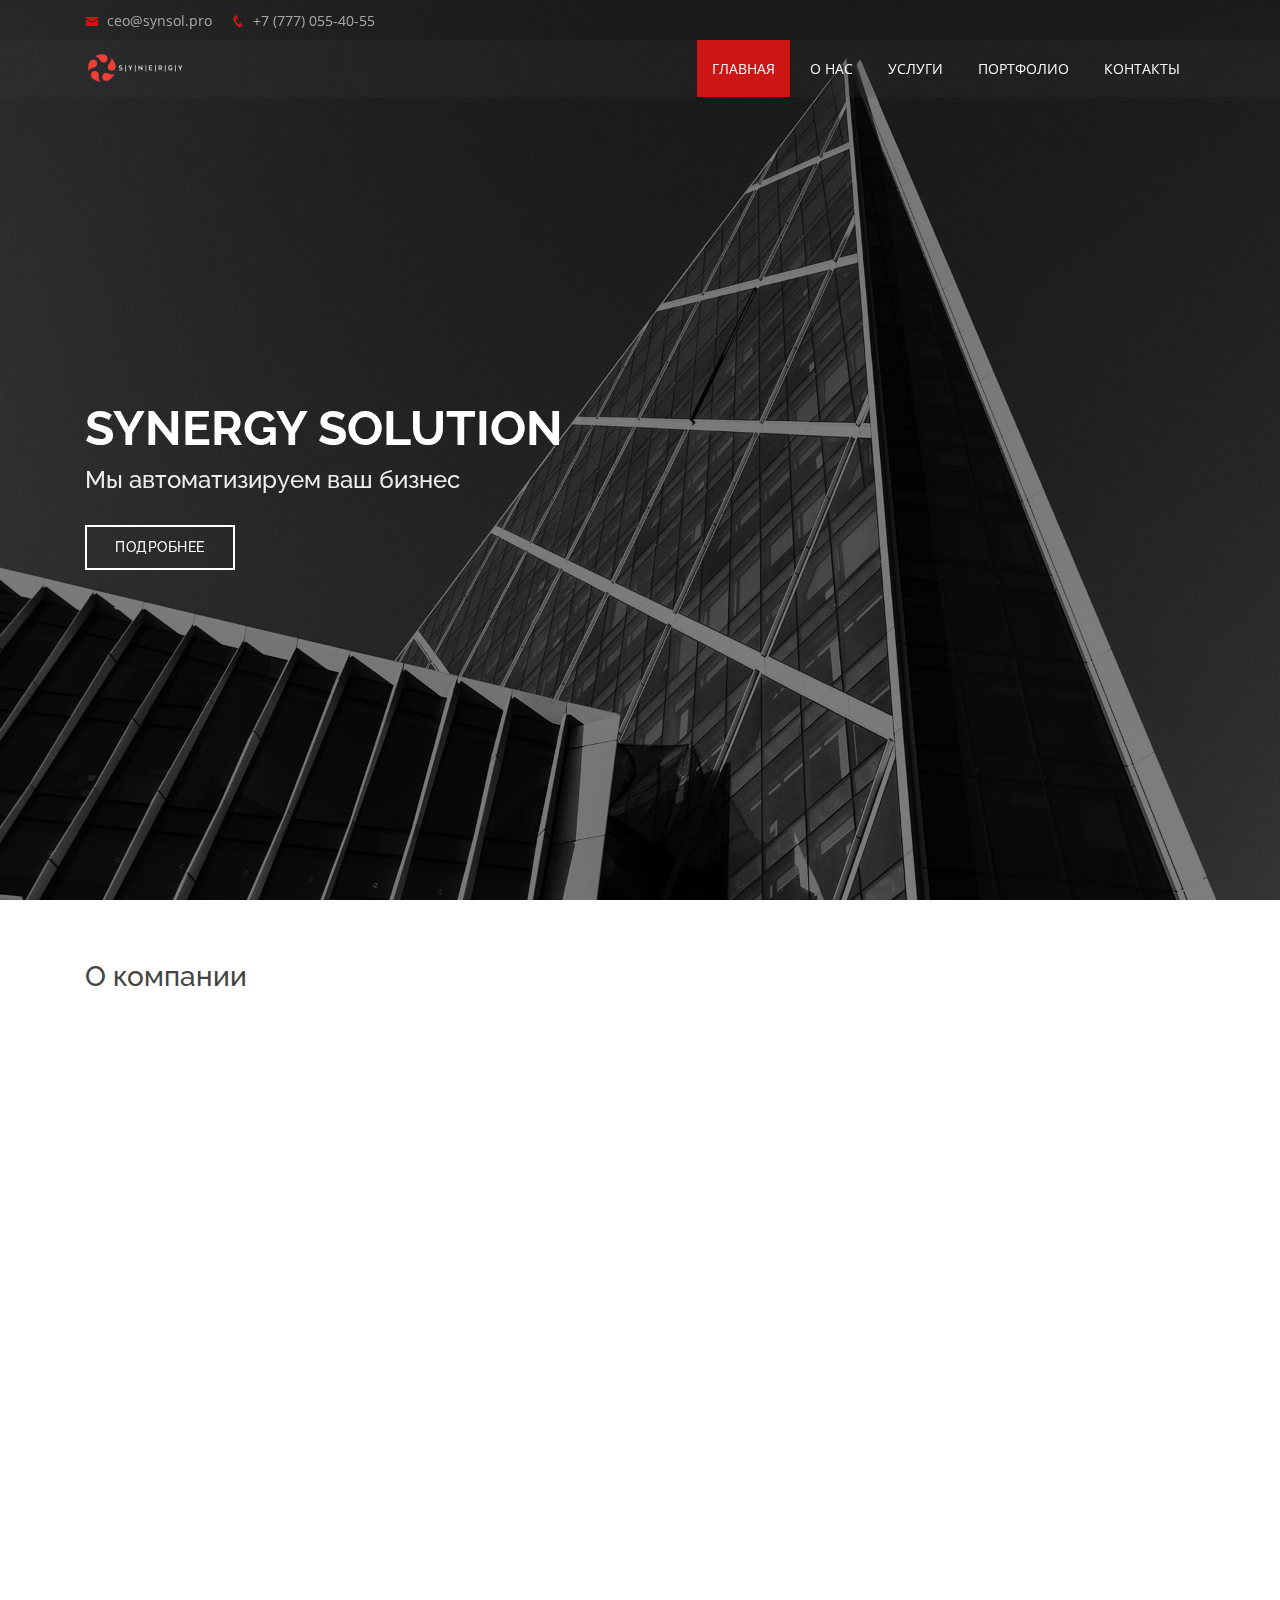
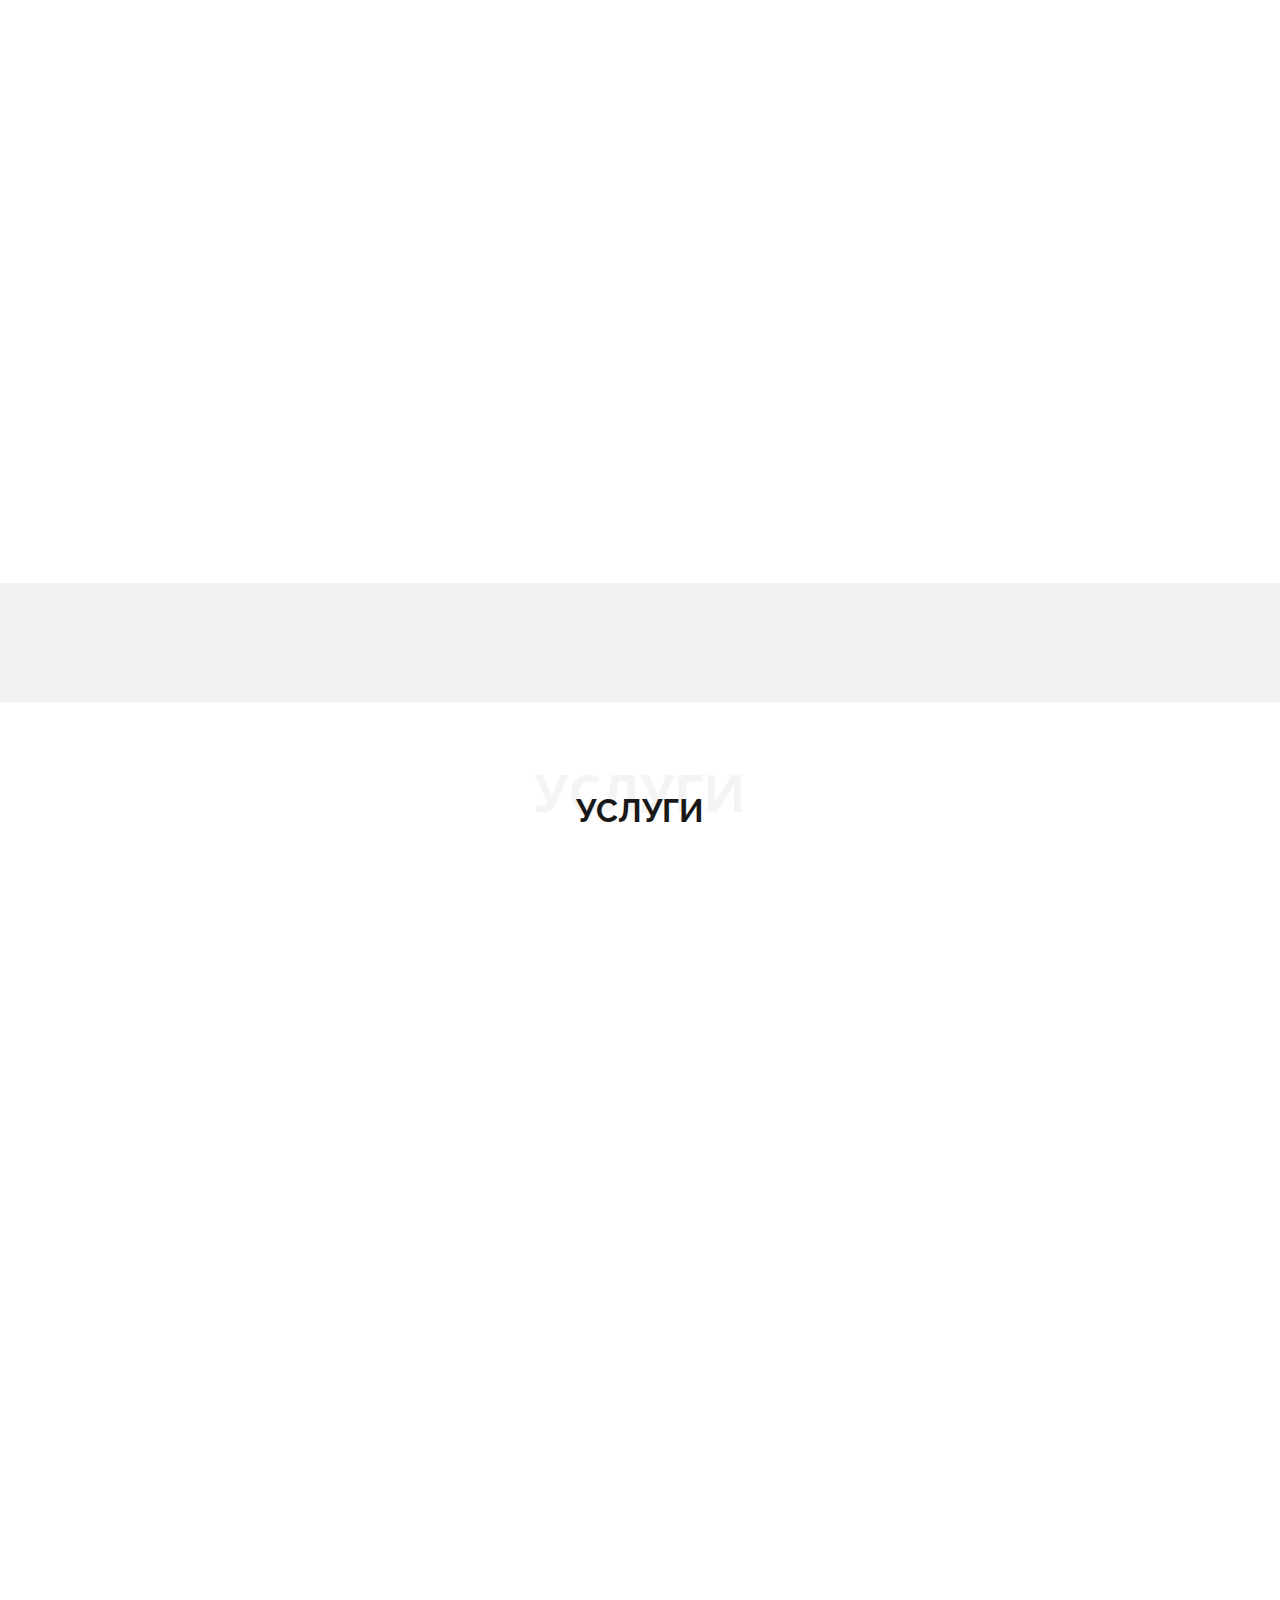
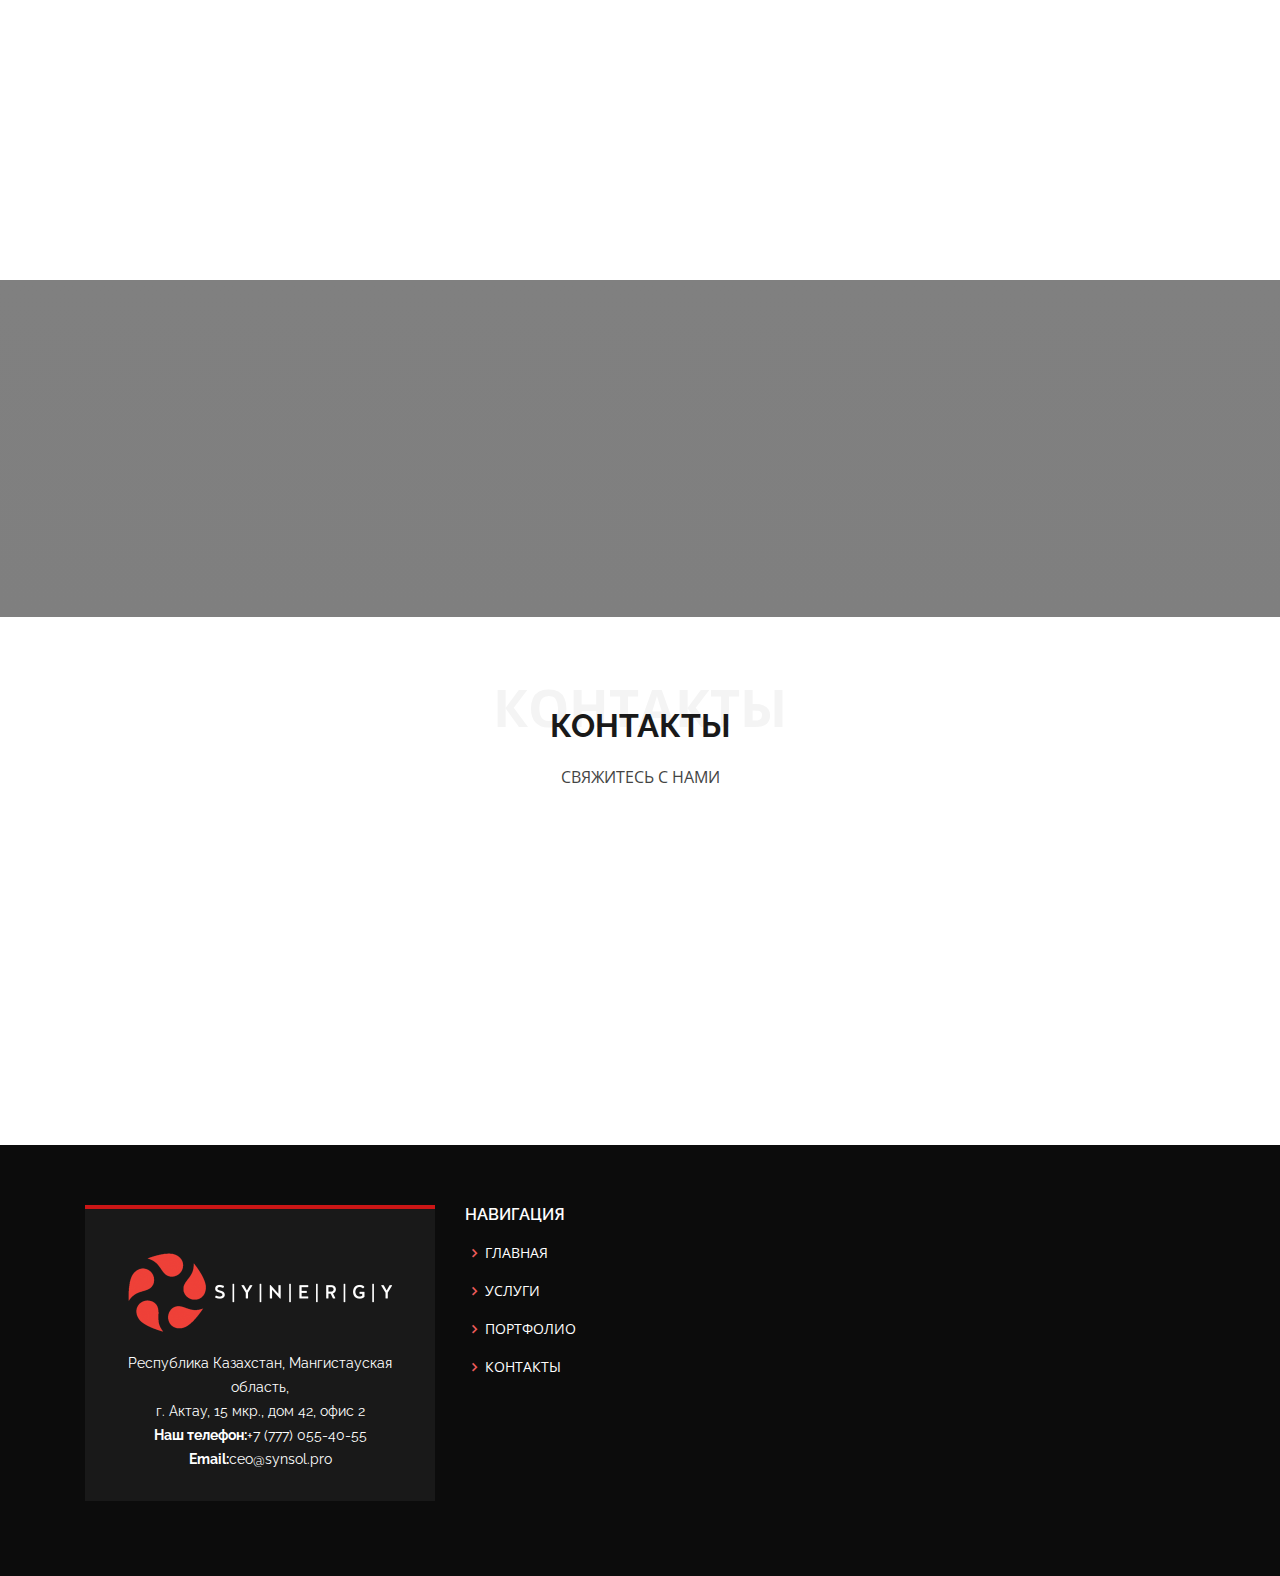
==== index.html @ e0d24532 "initial commit" ====
<!DOCTYPE html>
<html lang="en">
  <head>
    <meta charset="utf-8" />
    <meta content="width=device-width, initial-scale=1.0" name="viewport" />

    <title>Synergy Solution</title>
    <meta content="" name="descriptison" />
    <meta content="" name="keywords" />

    <!-- Favicons -->
    <link href="assets/img/synsol_icon.png" rel="icon" />
    <link href="assets/img/synsol_icon.png" rel="apple-touch-icon" />

    <!-- Google Fonts -->
    <link
      href="https://fonts.googleapis.com/css?family=Open+Sans:300,300i,400,400i,600,600i,700,700i|Raleway:300,300i,400,400i,500,500i,600,600i,700,700i|Poppins:300,300i,400,400i,500,500i,600,600i,700,700i"
      rel="stylesheet"
    />

    <!-- Vendor CSS Files -->
    <link
      href="assets/vendor/bootstrap/css/bootstrap.min.css"
      rel="stylesheet"
    />
    <link href="assets/vendor/icofont/icofont.min.css" rel="stylesheet" />
    <link href="assets/vendor/boxicons/css/boxicons.min.css" rel="stylesheet" />
    <link href="assets/vendor/venobox/venobox.css" rel="stylesheet" />
    <link
      href="assets/vendor/owl.carousel/assets/owl.carousel.min.css"
      rel="stylesheet"
    />
    <link href="assets/vendor/aos/aos.css" rel="stylesheet" />

    <!-- Template Main CSS File -->
    <link href="assets/css/style.css" rel="stylesheet" />
  </head>

  <body>
    <!-- ======= Top Bar ======= -->
    <div id="topbar" class="d-none d-lg-flex align-items-center fixed-top">
      <div class="container d-flex">
        <div class="contact-info mr-auto">
          <i class="icofont-envelope"></i>
          <a href="mailto:ceo@synsol.pro">ceo@synsol.pro</a>
          <i class="icofont-phone"></i> +7 (777) 055-40-55
        </div>
      </div>
    </div>

    <!-- ======= Header ======= -->
    <header id="header" class="fixed-top">
      <div class="container d-flex align-items-center">
        <!-- <h1 class="logo mr-auto"><a href="index.html">SYNERGY</a></h1> -->
        <!-- Uncomment below if you prefer to use an image logo -->
        <a href="index.html" class="logo mr-auto"
          ><img src="assets/img/synsol_pro_logo.png" alt="" class="img-fluid"
        /></a>

        <nav class="nav-menu d-none d-lg-block">
          <ul>
            <li class="active"><a href="index.html">ГЛАВНАЯ</a></li>
            <li><a href="#about">О НАС</a></li>
            <li><a href="#services">УСЛУГИ</a></li>
            <li><a href="#s">ПОРТФОЛИО</a></li>

            <li><a href="#contact">КОНТАКТЫ</a></li>
          </ul>
        </nav>
        <!-- .nav-menu -->
      </div>
    </header>
    <!-- End Header -->

    <!-- ======= Hero Section ======= -->
    <section id="hero" class="d-flex align-items-center">
      <div
        class="container position-relative"
        data-aos="fade-up"
        data-aos-delay="500"
      >
        <h1>SYNERGY SOLUTION</h1>
        <h2>Мы автоматизируем ваш бизнес</h2>
        <a href="#about" class="btn-get-started scrollto">Подробнее</a>
      </div>
    </section>
    <!-- End Hero -->

    <main id="main">
      <!-- ======= About Section ======= -->
      <section id="about" class="about">
        <!-- video section -->
        <div class="container">
          <h3 class="mb-5">О компании</h3>
          <div class="row">
            <div class="col-6 col-lg-6 col-md-6 mb-5">
              <iframe
                width="560"
                height="315"
                src="https://www.youtube.com/embed/1aSlIZLntoc"
                frameborder="0"
                allow="accelerometer; autoplay; encrypted-media; gyroscope; picture-in-picture"
                allowfullscreen
              ></iframe>
            </div>

            <div class="col-6 col-lg-6 col-md-6 mb-5">
              <iframe
                width="560"
                height="315"
                src="https://www.youtube.com/embed/iyC5016NU4A"
                frameborder="0"
                allow="accelerometer; autoplay; encrypted-media; gyroscope; picture-in-picture"
                allowfullscreen
              ></iframe>
            </div>
          </div>
        </div>

        <!-- text section -->
        <div class="container">
          <div class="row">
            <!-- <div class="col-lg-5 order-1 order-lg-2" data-aos="fade-left">
              <img
                src="assets/img/synsol_wallpaper.jpg"
                style="width: 100%;"
                class="img-fluid"
                alt=""
              />
            </div> -->
            <div
              class="col-lg-12 pt-4 pt-lg-0 order-2 order-lg-1 content"
              data-aos="fade-right"
            >
              <p class="font-italic text-center">
                Компания ТОО «Synergy Solution» является специалистом в области
                операционного консалтинга, оптимизации и автоматизации
                бизнес-процессов на базе платформы SYNERGY. Синергия внедрения
                IT решений и точечная работа по упразднению причин возникновения
                проблем в организациях в совокупности, позволяет достигать
                результатов в области снижения временных и финансовых издержек,
                автоматизировать поступление информации из разрозненных
                источников и выдавать автоматизированные аналитические отчеты,
                реализовывать поставленные задачи в кратчайшие сроки путем
                применения новейших технологий в различных сферах и отраслях и
                позволяют гибко интегрироваться с существующими корпоративными
                системами.
              </p>
              <ul>
                <li>
                  <i class="icofont-check-circled"></i> Мы предлагаем услуги по
                  оптимизации и автоматизации деятельности Вашей компании, что
                  позволит достигнуть результатов в области снижения временных и
                  финансовых издержек и роста операционной прибыли.
                </li>
                <li>
                  <i class="icofont-check-circled"></i>В 2019 году компанией ТОО
                  «Самрук-Казына Контракт» наша компания была включена в
                  перечень предварительно квалифицированных поставщиков, что
                  дает нам право участвовать в закупках на портале электронных
                  закупок АО «ФНБ «Самруқ-Қазына».
                </li>
                <li>
                  <i class="icofont-check-circled"></i> Наша работа высоко
                  оценена такими учреждениями и компаниями как: «Самрук-Казына»,
                  «Казмунайгаз», «Казпочта», «Казахтелеком», Министерство
                  иностранных дел РК, Министерство образования и науки РК,
                  частными организациями, акиматами районов, городов и областей
                  и многими другими организациями.
                </li>
              </ul>
            </div>
          </div>
        </div>
      </section>
      <!-- End About Section -->

      <!-- ======= Why Us Section ======= -->
      <section id="why-us" class="why-us">
        <div class="container">
          <div class="row">
            <div class="col-lg-4" data-aos="fade-up">
              <div class="box">
                <span>01</span>
                <h4>ARTA SYNERGY</h4>
                <p>
                  Это для автоматизации и оптимизации операционной деятельности
                  организации с целью устрания продаж
                </p>
              </div>
            </div>

            <div
              class="col-lg-4 mt-4 mt-lg-0"
              data-aos="fade-up"
              data-aos-delay="150"
            >
              <div class="box">
                <span>02</span>
                <h4>Высокий уровень</h4>
                <p>готовности нашей команды для реализации проектов</p>
              </div>
            </div>

            <div
              class="col-lg-4 mt-4 mt-lg-0"
              data-aos="fade-up"
              data-aos-delay="300"
            >
              <div class="box">
                <span>03</span>
                <h4>Мы работаем</h4>
                <p>
                  Molestiae officiis omnis illo asperiores. Aut doloribus vitae
                  sunt debitis quo vel nam quis
                </p>
              </div>
            </div>
          </div>
        </div>
      </section>
      <!-- End Why Us Section -->

      <!-- ======= Clients Section ======= -->
      <section id="clients" class="clients">
        <div class="container" data-aos="zoom-in">
          <div class="row d-flex align-items-center">
            <div class="col-lg-6 col-md-6 col-6">
              <img
                style="width: 100%;"
                src="assets/img/clients/synsol_client_1.png"
                class="img-fluid"
                alt=""
              />
            </div>

            <div class="col-lg-6 col-md-6 col-6">
              <img
                style="width: 100%;"
                src="assets/img/clients/synsol_client_2.png"
                class="img-fluid"
                alt=""
              />
            </div>
          </div>
        </div>
      </section>
      <!-- End Clients Section -->

      <!-- ======= Services Section ======= -->
      <section id="services" class="services">
        <div class="container">
          <div class="section-title">
            <span>УСЛУГИ</span>
            <h2>УСЛУГИ</h2>
          </div>

          <div class="row">
            <div
              class="custom col-lg-6 col-md-6 d-flex align-items-stretch"
              data-aos="fade-up"
            >
              <div class="icon-box">
                <div class="icon"><i class="bx bxl-dribbble"></i></div>
                <h4><a href="#">Увеличьте количество клиентов</a></h4>
                <p>
                  Увеличьте объем заявок, наглядно показав ассортимент ваших
                  услуг на сайте; Сэкономьте время ваших клиентов и
                  консультантов на рассказ о каждой услуге, опубликовав паспорт
                  услуги: презентацию, описание, результат
                </p>
                <a href="#" class="custom-btn">Подробнее</a>
              </div>
            </div>

            <div
              class="custom col-lg-6 col-md-6 d-flex align-items-stretch mt-4 mt-md-0"
              data-aos="fade-up"
              data-aos-delay="150"
            >
              <div class="icon-box">
                <div class="icon"><i class="bx bx-file"></i></div>
                <h4><a href="">Увеличьте конвертацию заявок в продажи</a></h4>
                <p>
                  Увеличьте объем продаж, наглядно контролируя исполнение
                  каждого этапа сделки командой продаж (трекинг сделок по
                  статусам и контроль исполнения плана продаж);
                </p>
                <a href="#" class="custom-btn">Подробнее</a>
              </div>
            </div>

            <div
              class="custom col-lg-6 col-md-6 d-flex align-items-stretch mt-4 mt-lg-0"
              data-aos="fade-up"
              data-aos-delay="300"
            >
              <div class="icon-box">
                <div class="icon"><i class="bx bx-tachometer"></i></div>
                <h4>
                  <a href=""
                    >Обеспечьте высокий уровень исполнительской дисциплины</a
                  >
                </h4>
                <p>
                  Контролируйте исполнительскую дисциплину (отчет об
                  исполнительской дисциплине) и выполнение требования
                  законодательства по документационному обеспечению (регистрация
                  первичных документов);
                </p>
                <a href="#" class="custom-btn">Подробнее</a>
              </div>
            </div>

            <div
              class="custom col-lg-6 col-md-6 d-flex align-items-stretch mt-4"
              data-aos="fade-up"
              data-aos-delay="450"
            >
              <div class="icon-box">
                <div class="icon"><i class="bx bx-world"></i></div>
                <h4>
                  <a href=""
                    >Обеспечьте гарантированную способность сотрудников
                    выполнять свои обязанности</a
                  >
                </h4>
                <p>
                  Обучайте своих сотрудников качественно выполнять свои
                  обязанности за счет инструментов самоподготовки и самоконтроля
                  через мобильные устройства;
                </p>
                <a href="#" class="custom-btn">Подробнее</a>
              </div>
            </div>
          </div>
        </div>
      </section>
      <!-- End Services Section -->

      <!-- ======= Cta Section ======= -->
      <section id="cta" class="cta">
        <div class="container" data-aos="zoom-in">
          <div class="text-center">
            <h3>НАШИ ПРОЕКТЫ</h3>

            <a class="cta-btn" href="#">Подробнее</a>
          </div>
        </div>
      </section>
      <!-- End Cta Section -->

      <!-- ======= Contact Section ======= -->
      <section id="contact" class="contact">
        <div class="container">
          <div class="section-title">
            <span>КОНТАКТЫ</span>
            <h2>КОНТАКТЫ</h2>
            <p>СВЯЖИТЕСЬ С НАМИ</p>
          </div>

          <div class="row" data-aos="fade-up">
            <div class="col-lg-6">
              <div class="info-box mb-4">
                <i class="bx bx-map"></i>
                <h3>Наш адрес</h3>
                <p>
                  Республика Казахстан, Мангистауская область, <br />
                  г. Актау, 15 мкр., дом 42, офис 2
                </p>
              </div>
            </div>

            <div class="col-lg-3 col-md-6">
              <div class="info-box mb-4">
                <i class="bx bx-envelope"></i>
                <h3>Наш Email</h3>
                <p>ceo@synsol.pro</p>
              </div>
            </div>

            <div class="col-lg-3 col-md-6">
              <div class="info-box mb-4">
                <i class="bx bx-phone-call"></i>
                <h3>Наш телефон</h3>
                <p>+7 (777) 055-40-55</p>
              </div>
            </div>
          </div>

          <div class="row" data-aos="fade-up">
            <div class="col-lg-12">
              <!-- <iframe class="mb-4 mb-lg-0" src="https://www.google.com/maps/embed?pb=!1m14!1m8!1m3!1d12097.433213460943!2d-74.0062269!3d40.7101282!3m2!1i1024!2i768!4f13.1!3m3!1m2!1s0x0%3A0xb89d1fe6bc499443!2sDowntown+Conference+Center!5e0!3m2!1smk!2sbg!4v1539943755621" frameborder="0" style="border:0; width: 100%; height: 384px;" allowfullscreen></iframe> -->
              <a
                class="dg-widget-link"
                href="http://2gis.kz/aktau/firm/70000001038004369/center/51.1387,43.661482/zoom/16?utm_medium=widget-source&utm_campaign=firmsonmap&utm_source=bigMap"
                >Посмотреть на карте Актау</a
              >
              <div class="dg-widget-link">
                <a
                  href="http://2gis.kz/aktau/center/51.1387,43.661482/zoom/16/routeTab/rsType/bus/to/51.1387,43.661482╎Synergy Solution, компания?utm_medium=widget-source&utm_campaign=firmsonmap&utm_source=route"
                  >Найти проезд до Synergy Solution, компания</a
                >
              </div>
              <script
                charset="utf-8"
                src="https://widgets.2gis.com/js/DGWidgetLoader.js"
              ></script>
              <script charset="utf-8">
                new DGWidgetLoader({
                  width: 640,
                  height: 600,
                  borderColor: "#a3a3a3",
                  pos: { lat: 43.661482, lon: 51.1387, zoom: 16 },
                  opt: { city: "aktau" },
                  org: [{ id: "70000001038004369" }],
                });
              </script>
              <noscript style="color: #c00; font-size: 16px; font-weight: bold;"
                >Виджет карты использует JavaScript. Включите его в настройках
                вашего браузера.</noscript
              >
            </div>
          </div>
        </div>
      </section>
      <!-- End Contact Section -->
    </main>
    <!-- End #main -->

    <!-- ======= Footer ======= -->
    <footer id="footer">
      <div class="footer-top">
        <div class="container">
          <div class="row">
            <div class="col-lg-4 col-md-6">
              <div class="footer-info">
                <a href="index.html" class="logo mr-auto"
                  ><img
                    src="assets/img/synsol_pro_logo.png"
                    alt=""
                    class="img-fluid"
                /></a>
                <p>
                  Республика Казахстан, Мангистауская область, <br />
                  г. Актау, 15 мкр., дом 42, офис 2 <br />
                  <strong>Наш телефон:</strong>+7 (777) 055-40-55<br />
                  <strong>Email:</strong>ceo@synsol.pro <br />
                </p>
              </div>
            </div>

            <div class="col-lg-2 col-md-6 footer-links">
              <h4>НАВИГАЦИЯ</h4>
              <ul>
                <li>
                  <i class="bx bx-chevron-right"></i>
                  <a href="index.html">ГЛАВНАЯ</a>
                </li>
                <li>
                  <i class="bx bx-chevron-right"></i>
                  <a href="#services">УСЛУГИ</a>
                </li>
                <li>
                  <i class="bx bx-chevron-right"></i> <a href="#">ПОРТФОЛИО</a>
                </li>
                <li>
                  <i class="bx bx-chevron-right"></i>
                  <a href="#contact">КОНТАКТЫ</a>
                </li>
              </ul>
            </div>
          </div>
        </div>
      </div>

      <div class="container"></div>
    </footer>
    <!-- End Footer -->

    <a href="#" class="back-to-top"><i class="icofont-simple-up"></i></a>
    <div id="preloader"></div>

    <!-- Vendor JS Files -->
    <script src="assets/vendor/jquery/jquery.min.js"></script>
    <script src="assets/vendor/bootstrap/js/bootstrap.bundle.min.js"></script>
    <script src="assets/vendor/jquery.easing/jquery.easing.min.js"></script>
    <script src="assets/vendor/php-email-form/validate.js"></script>
    <script src="assets/vendor/isotope-layout/isotope.pkgd.min.js"></script>
    <script src="assets/vendor/venobox/venobox.min.js"></script>
    <script src="assets/vendor/owl.carousel/owl.carousel.min.js"></script>
    <script src="assets/vendor/aos/aos.js"></script>

    <!-- Template Main JS File -->
    <script src="assets/js/main.js"></script>
  </body>
</html>
---- assets/vendor/venobox/venobox.css ----
/* ------ venobox.css --------*/
.vbox-overlay *, .vbox-overlay *:before, .vbox-overlay *:after{
    -webkit-backface-visibility: hidden;
    -webkit-box-sizing:border-box;
    -moz-box-sizing:border-box;
    box-sizing:border-box;
}
.vbox-overlay * { 
    -webkit-backface-visibility: visible;
    backface-visibility: visible;
}
.vbox-overlay{
    display: -webkit-flex;
    display: flex;
    -webkit-flex-direction: column;
    flex-direction: column;
    -webkit-justify-content: center;
    justify-content: center;
    -webkit-align-items: center;
    align-items: center;
    position: fixed;
    left: 0;
    top: 0;
    bottom: 0;
    right: 0;
    z-index: 999999;
}

/* ----- navigation ----- */
.vbox-title{
    width: 100%;
    height: 40px;
    float: left;
    text-align: center;
    line-height: 28px;
    font-size: 12px;
    padding: 6px 50px;
    overflow: hidden;
    position: fixed;
    display: none;
    left: 0;
    z-index: 89;
}
.vbox-close{
    cursor: pointer;
    position: fixed;
    top: -1px;
    right: 0;
    width: 50px;
    height: 40px;
    padding: 6px;
    display: block;
    background-position:10px center;
    overflow: hidden;
    font-size: 24px;
    line-height: 1;
    text-align: center;
    z-index: 99;
}
.vbox-left{
    cursor: pointer;
    position: fixed;
    left: 0;
    height: 40px;
    overflow: hidden;
    line-height: 28px;
    font-size: 12px;
    z-index: 99;
    display: flex;
    align-items:center;
}
.vbox-num{
    display: inline-block;
    margin: 6px 0 6px 15px;
}
/* ----- Social share ----- */
.vbox-share{
    line-height: 28px;
    font-size: 12px;
    overflow: hidden;
    position: fixed;
    left: 0;
    z-index: 98;
    display: flex;
    align-items:center;
    justify-content: center;
    width: 100%;
    text-align: center;
}
.vbox-share svg{
    max-height: 28px;
    width: 28px;
    z-index: 10;
    margin-left: 12px;
    margin-top: 6px;
    margin-bottom: 6px;
    vertical-align: middle;
}


/* ----- navigation ARROWS ----- */
.vbox-next, .vbox-prev{
    position: fixed;
    top: 50%;
    margin-top: -15px;
    overflow: hidden;
    cursor: pointer;
    display: block;
    width: 45px;
    height: 45px;
    z-index: 99;
}
.vbox-next span, .vbox-prev span{
    position: relative;
    width: 20px;
    height: 20px;
    border: 2px solid transparent;
    border-top-color: #B6B6B6;
    border-right-color: #B6B6B6;
    text-indent: -100px;
    position: absolute;
    top: 8px;
    display: block;
}
.vbox-prev{
    left: 15px;
}
.vbox-next{
    right: 15px;
}
.vbox-prev span{
    left: 10px;
    -ms-transform: rotate(-135deg);
    -webkit-transform: rotate(-135deg);
    transform: rotate(-135deg);
}
.vbox-next span{
    -ms-transform: rotate(45deg);
    -webkit-transform: rotate(45deg);
    transform: rotate(45deg);
    right: 10px;
}
/* ------- inline window ------ */
.vbox-inline{
    width: 420px;
    height: 315px;
    height: 70vh;
    padding: 10px;
    background: #fff;
    margin: 0 auto;
    overflow: auto;
    text-align: left;
}
/* ------- Video & iFrames window ------ */
.venoframe{
    max-width: 100%;
    width: 100%;
    border: none;
    width: 100%;
    height: 260px;
    height: 70vh;
}
.venoframe.vbvid{
    height: 260px;
}
@media (min-width: 768px) {
    .venoframe, .vbox-inline{
        width: 90%;
        height: 360px;
        height: 70vh;
    }
    .venoframe.vbvid{
        width: 640px;
        height: 360px;
    }
}
@media (min-width: 992px) {
    .venoframe, .vbox-inline{
        max-width: 1200px;
        width: 80%;
        height: 540px;
        height: 70vh;
    }
    .venoframe.vbvid{
        width: 960px;
        height: 540px;
    }
}
/* 
Please do NOT edit this part! 
or at least read this note: http://i.imgur.com/7C0ws9e.gif
*/
.vbox-open{
    overflow: hidden;
}
.vbox-container{
    position: absolute;
    left: 0;
    right: 0;
    top: 0;
    bottom: 0;
    overflow-x: hidden;
    overflow-y: scroll;
    overflow-scrolling: touch;
    -webkit-overflow-scrolling: touch;
    z-index: 20;
    max-height: 100%;

}

.vbox-content{
    text-align: center;
    float: left;
    width: 100%;
    position: relative;
    overflow: hidden;
    padding: 20px 4%;
}
.vbox-container img{
    max-width: 100%;
    height: auto;
}
.vbox-figlio{
    box-shadow: 0 0 12px rgba(0,0,0,0.19), 0 6px 6px rgba(0,0,0,0.23);
    max-width: 100%;
    text-align: initial;
}
img.vbox-figlio{
    -webkit-user-select: none;
-khtml-user-select: none;
-moz-user-select: none;
-o-user-select: none;
user-select: none;
}
.vbox-content.swipe-left{
    margin-left: -200px !important;
}
.vbox-content.swipe-right{
    margin-left: 200px !important;
}
.vbox-animated{
    webkit-transition: margin 300ms ease-out;
    transition: margin 300ms ease-out;
}

/* ---------- preloader ----------
 * SPINKIT 
 * http://tobiasahlin.com/spinkit/
-------------------------------- */
.sk-double-bounce,.sk-rotating-plane{width:40px;height:40px;margin:40px auto}.sk-rotating-plane{background-color:#333;-webkit-animation:sk-rotatePlane 1.2s infinite ease-in-out;animation:sk-rotatePlane 1.2s infinite ease-in-out}@-webkit-keyframes sk-rotatePlane{0%{-webkit-transform:perspective(120px) rotateX(0) rotateY(0);transform:perspective(120px) rotateX(0) rotateY(0)}50%{-webkit-transform:perspective(120px) rotateX(-180.1deg) rotateY(0);transform:perspective(120px) rotateX(-180.1deg) rotateY(0)}100%{-webkit-transform:perspective(120px) rotateX(-180deg) rotateY(-179.9deg);transform:perspective(120px) rotateX(-180deg) rotateY(-179.9deg)}}@keyframes sk-rotatePlane{0%{-webkit-transform:perspective(120px) rotateX(0) rotateY(0);transform:perspective(120px) rotateX(0) rotateY(0)}50%{-webkit-transform:perspective(120px) rotateX(-180.1deg) rotateY(0);transform:perspective(120px) rotateX(-180.1deg) rotateY(0)}100%{-webkit-transform:perspective(120px) rotateX(-180deg) rotateY(-179.9deg);transform:perspective(120px) rotateX(-180deg) rotateY(-179.9deg)}}.sk-double-bounce{position:relative}.sk-double-bounce .sk-child{width:100%;height:100%;border-radius:50%;background-color:#333;opacity:.6;position:absolute;top:0;left:0;-webkit-animation:sk-doubleBounce 2s infinite ease-in-out;animation:sk-doubleBounce 2s infinite ease-in-out}.sk-chasing-dots .sk-child,.sk-spinner-pulse,.sk-three-bounce .sk-child{background-color:#333;border-radius:100%}.sk-double-bounce .sk-double-bounce2{-webkit-animation-delay:-1s;animation-delay:-1s}@-webkit-keyframes sk-doubleBounce{0%,100%{-webkit-transform:scale(0);transform:scale(0)}50%{-webkit-transform:scale(1);transform:scale(1)}}@keyframes sk-doubleBounce{0%,100%{-webkit-transform:scale(0);transform:scale(0)}50%{-webkit-transform:scale(1);transform:scale(1)}}.sk-wave{margin:40px auto;width:50px;height:40px;text-align:center;font-size:10px}.sk-wave .sk-rect{background-color:#333;height:100%;width:6px;display:inline-block;-webkit-animation:sk-waveStretchDelay 1.2s infinite ease-in-out;animation:sk-waveStretchDelay 1.2s infinite ease-in-out}.sk-wave .sk-rect1{-webkit-animation-delay:-1.2s;animation-delay:-1.2s}.sk-wave .sk-rect2{-webkit-animation-delay:-1.1s;animation-delay:-1.1s}.sk-wave .sk-rect3{-webkit-animation-delay:-1s;animation-delay:-1s}.sk-wave .sk-rect4{-webkit-animation-delay:-.9s;animation-delay:-.9s}.sk-wave .sk-rect5{-webkit-animation-delay:-.8s;animation-delay:-.8s}@-webkit-keyframes sk-waveStretchDelay{0%,100%,40%{-webkit-transform:scaleY(.4);transform:scaleY(.4)}20%{-webkit-transform:scaleY(1);transform:scaleY(1)}}@keyframes sk-waveStretchDelay{0%,100%,40%{-webkit-transform:scaleY(.4);transform:scaleY(.4)}20%{-webkit-transform:scaleY(1);transform:scaleY(1)}}.sk-wandering-cubes{margin:40px auto;width:40px;height:40px;position:relative}.sk-wandering-cubes .sk-cube{background-color:#333;width:10px;height:10px;position:absolute;top:0;left:0;-webkit-animation:sk-wanderingCube 1.8s ease-in-out -1.8s infinite both;animation:sk-wanderingCube 1.8s ease-in-out -1.8s infinite both}.sk-chasing-dots,.sk-spinner-pulse{width:40px;height:40px;margin:40px auto}.sk-wandering-cubes .sk-cube2{-webkit-animation-delay:-.9s;animation-delay:-.9s}@-webkit-keyframes sk-wanderingCube{0%{-webkit-transform:rotate(0);transform:rotate(0)}25%{-webkit-transform:translateX(30px) rotate(-90deg) scale(.5);transform:translateX(30px) rotate(-90deg) scale(.5)}50%{-webkit-transform:translateX(30px) translateY(30px) rotate(-179deg);transform:translateX(30px) translateY(30px) rotate(-179deg)}50.1%{-webkit-transform:translateX(30px) translateY(30px) rotate(-180deg);transform:translateX(30px) translateY(30px) rotate(-180deg)}75%{-webkit-transform:translateX(0) translateY(30px) rotate(-270deg) scale(.5);transform:translateX(0) translateY(30px) rotate(-270deg) scale(.5)}100%{-webkit-transform:rotate(-360deg);transform:rotate(-360deg)}}@keyframes sk-wanderingCube{0%{-webkit-transform:rotate(0);transform:rotate(0)}25%{-webkit-transform:translateX(30px) rotate(-90deg) scale(.5);transform:translateX(30px) rotate(-90deg) scale(.5)}50%{-webkit-transform:translateX(30px) translateY(30px) rotate(-179deg);transform:translateX(30px) translateY(30px) rotate(-179deg)}50.1%{-webkit-transform:translateX(30px) translateY(30px) rotate(-180deg);transform:translateX(30px) translateY(30px) rotate(-180deg)}75%{-webkit-transform:translateX(0) translateY(30px) rotate(-270deg) scale(.5);transform:translateX(0) translateY(30px) rotate(-270deg) scale(.5)}100%{-webkit-transform:rotate(-360deg);transform:rotate(-360deg)}}.sk-spinner-pulse{-webkit-animation:sk-pulseScaleOut 1s infinite ease-in-out;animation:sk-pulseScaleOut 1s infinite ease-in-out}@-webkit-keyframes sk-pulseScaleOut{0%{-webkit-transform:scale(0);transform:scale(0)}100%{-webkit-transform:scale(1);transform:scale(1);opacity:0}}@keyframes sk-pulseScaleOut{0%{-webkit-transform:scale(0);transform:scale(0)}100%{-webkit-transform:scale(1);transform:scale(1);opacity:0}}.sk-chasing-dots{position:relative;text-align:center;-webkit-animation:sk-chasingDotsRotate 2s infinite linear;animation:sk-chasingDotsRotate 2s infinite linear}.sk-chasing-dots .sk-child{width:60%;height:60%;display:inline-block;position:absolute;top:0;-webkit-animation:sk-chasingDotsBounce 2s infinite ease-in-out;animation:sk-chasingDotsBounce 2s infinite ease-in-out}.sk-chasing-dots .sk-dot2{top:auto;bottom:0;-webkit-animation-delay:-1s;animation-delay:-1s}@-webkit-keyframes sk-chasingDotsRotate{100%{-webkit-transform:rotate(360deg);transform:rotate(360deg)}}@keyframes sk-chasingDotsRotate{100%{-webkit-transform:rotate(360deg);transform:rotate(360deg)}}@-webkit-keyframes sk-chasingDotsBounce{0%,100%{-webkit-transform:scale(0);transform:scale(0)}50%{-webkit-transform:scale(1);transform:scale(1)}}@keyframes sk-chasingDotsBounce{0%,100%{-webkit-transform:scale(0);transform:scale(0)}50%{-webkit-transform:scale(1);transform:scale(1)}}.sk-three-bounce{margin:40px auto;width:80px;text-align:center}.sk-three-bounce .sk-child{width:20px;height:20px;display:inline-block;-webkit-animation:sk-three-bounce 1.4s ease-in-out 0s infinite both;animation:sk-three-bounce 1.4s ease-in-out 0s infinite both}.sk-circle .sk-child:before,.sk-fading-circle .sk-circle:before{display:block;border-radius:100%;content:'';background-color:#333}.sk-three-bounce .sk-bounce1{-webkit-animation-delay:-.32s;animation-delay:-.32s}.sk-three-bounce .sk-bounce2{-webkit-animation-delay:-.16s;animation-delay:-.16s}@-webkit-keyframes sk-three-bounce{0%,100%,80%{-webkit-transform:scale(0);transform:scale(0)}40%{-webkit-transform:scale(1);transform:scale(1)}}@keyframes sk-three-bounce{0%,100%,80%{-webkit-transform:scale(0);transform:scale(0)}40%{-webkit-transform:scale(1);transform:scale(1)}}.sk-circle{margin:40px auto;width:40px;height:40px;position:relative}.sk-circle .sk-child{width:100%;height:100%;position:absolute;left:0;top:0}.sk-circle .sk-child:before{margin:0 auto;width:15%;height:15%;-webkit-animation:sk-circleBounceDelay 1.2s infinite ease-in-out both;animation:sk-circleBounceDelay 1.2s infinite ease-in-out both}.sk-circle .sk-circle2{-webkit-transform:rotate(30deg);-ms-transform:rotate(30deg);transform:rotate(30deg)}.sk-circle .sk-circle3{-webkit-transform:rotate(60deg);-ms-transform:rotate(60deg);transform:rotate(60deg)}.sk-circle .sk-circle4{-webkit-transform:rotate(90deg);-ms-transform:rotate(90deg);transform:rotate(90deg)}.sk-circle .sk-circle5{-webkit-transform:rotate(120deg);-ms-transform:rotate(120deg);transform:rotate(120deg)}.sk-circle .sk-circle6{-webkit-transform:rotate(150deg);-ms-transform:rotate(150deg);transform:rotate(150deg)}.sk-circle .sk-circle7{-webkit-transform:rotate(180deg);-ms-transform:rotate(180deg);transform:rotate(180deg)}.sk-circle .sk-circle8{-webkit-transform:rotate(210deg);-ms-transform:rotate(210deg);transform:rotate(210deg)}.sk-circle .sk-circle9{-webkit-transform:rotate(240deg);-ms-transform:rotate(240deg);transform:rotate(240deg)}.sk-circle .sk-circle10{-webkit-transform:rotate(270deg);-ms-transform:rotate(270deg);transform:rotate(270deg)}.sk-circle .sk-circle11{-webkit-transform:rotate(300deg);-ms-transform:rotate(300deg);transform:rotate(300deg)}.sk-circle .sk-circle12{-webkit-transform:rotate(330deg);-ms-transform:rotate(330deg);transform:rotate(330deg)}.sk-circle .sk-circle2:before{-webkit-animation-delay:-1.1s;animation-delay:-1.1s}.sk-circle .sk-circle3:before{-webkit-animation-delay:-1s;animation-delay:-1s}.sk-circle .sk-circle4:before{-webkit-animation-delay:-.9s;animation-delay:-.9s}.sk-circle .sk-circle5:before{-webkit-animation-delay:-.8s;animation-delay:-.8s}.sk-circle .sk-circle6:before{-webkit-animation-delay:-.7s;animation-delay:-.7s}.sk-circle .sk-circle7:before{-webkit-animation-delay:-.6s;animation-delay:-.6s}.sk-circle .sk-circle8:before{-webkit-animation-delay:-.5s;animation-delay:-.5s}.sk-circle .sk-circle9:before{-webkit-animation-delay:-.4s;animation-delay:-.4s}.sk-circle .sk-circle10:before{-webkit-animation-delay:-.3s;animation-delay:-.3s}.sk-circle .sk-circle11:before{-webkit-animation-delay:-.2s;animation-delay:-.2s}.sk-circle .sk-circle12:before{-webkit-animation-delay:-.1s;animation-delay:-.1s}@-webkit-keyframes sk-circleBounceDelay{0%,100%,80%{-webkit-transform:scale(0);transform:scale(0)}40%{-webkit-transform:scale(1);transform:scale(1)}}@keyframes sk-circleBounceDelay{0%,100%,80%{-webkit-transform:scale(0);transform:scale(0)}40%{-webkit-transform:scale(1);transform:scale(1)}}.sk-cube-grid{width:40px;height:40px;margin:40px auto}.sk-cube-grid .sk-cube{width:33.33%;height:33.33%;background-color:#333;float:left;-webkit-animation:sk-cubeGridScaleDelay 1.3s infinite ease-in-out;animation:sk-cubeGridScaleDelay 1.3s infinite ease-in-out}.sk-cube-grid .sk-cube1{-webkit-animation-delay:.2s;animation-delay:.2s}.sk-cube-grid .sk-cube2{-webkit-animation-delay:.3s;animation-delay:.3s}.sk-cube-grid .sk-cube3{-webkit-animation-delay:.4s;animation-delay:.4s}.sk-cube-grid .sk-cube4{-webkit-animation-delay:.1s;animation-delay:.1s}.sk-cube-grid .sk-cube5{-webkit-animation-delay:.2s;animation-delay:.2s}.sk-cube-grid .sk-cube6{-webkit-animation-delay:.3s;animation-delay:.3s}.sk-cube-grid .sk-cube7{-webkit-animation-delay:0ms;animation-delay:0ms}.sk-cube-grid .sk-cube8{-webkit-animation-delay:.1s;animation-delay:.1s}.sk-cube-grid .sk-cube9{-webkit-animation-delay:.2s;animation-delay:.2s}@-webkit-keyframes sk-cubeGridScaleDelay{0%,100%,70%{-webkit-transform:scale3D(1,1,1);transform:scale3D(1,1,1)}35%{-webkit-transform:scale3D(0,0,1);transform:scale3D(0,0,1)}}@keyframes sk-cubeGridScaleDelay{0%,100%,70%{-webkit-transform:scale3D(1,1,1);transform:scale3D(1,1,1)}35%{-webkit-transform:scale3D(0,0,1);transform:scale3D(0,0,1)}}.sk-fading-circle{margin:40px auto;width:40px;height:40px;position:relative}.sk-fading-circle .sk-circle{width:100%;height:100%;position:absolute;left:0;top:0}.sk-fading-circle .sk-circle:before{margin:0 auto;width:15%;height:15%;-webkit-animation:sk-circleFadeDelay 1.2s infinite ease-in-out both;animation:sk-circleFadeDelay 1.2s infinite ease-in-out both}.sk-fading-circle .sk-circle2{-webkit-transform:rotate(30deg);-ms-transform:rotate(30deg);transform:rotate(30deg)}.sk-fading-circle .sk-circle3{-webkit-transform:rotate(60deg);-ms-transform:rotate(60deg);transform:rotate(60deg)}.sk-fading-circle .sk-circle4{-webkit-transform:rotate(90deg);-ms-transform:rotate(90deg);transform:rotate(90deg)}.sk-fading-circle .sk-circle5{-webkit-transform:rotate(120deg);-ms-transform:rotate(120deg);transform:rotate(120deg)}.sk-fading-circle .sk-circle6{-webkit-transform:rotate(150deg);-ms-transform:rotate(150deg);transform:rotate(150deg)}.sk-fading-circle .sk-circle7{-webkit-transform:rotate(180deg);-ms-transform:rotate(180deg);transform:rotate(180deg)}.sk-fading-circle .sk-circle8{-webkit-transform:rotate(210deg);-ms-transform:rotate(210deg);transform:rotate(210deg)}.sk-fading-circle .sk-circle9{-webkit-transform:rotate(240deg);-ms-transform:rotate(240deg);transform:rotate(240deg)}.sk-fading-circle .sk-circle10{-webkit-transform:rotate(270deg);-ms-transform:rotate(270deg);transform:rotate(270deg)}.sk-fading-circle .sk-circle11{-webkit-transform:rotate(300deg);-ms-transform:rotate(300deg);transform:rotate(300deg)}.sk-fading-circle .sk-circle12{-webkit-transform:rotate(330deg);-ms-transform:rotate(330deg);transform:rotate(330deg)}.sk-fading-circle .sk-circle2:before{-webkit-animation-delay:-1.1s;animation-delay:-1.1s}.sk-fading-circle .sk-circle3:before{-webkit-animation-delay:-1s;animation-delay:-1s}.sk-fading-circle .sk-circle4:before{-webkit-animation-delay:-.9s;animation-delay:-.9s}.sk-fading-circle .sk-circle5:before{-webkit-animation-delay:-.8s;animation-delay:-.8s}.sk-fading-circle .sk-circle6:before{-webkit-animation-delay:-.7s;animation-delay:-.7s}.sk-fading-circle .sk-circle7:before{-webkit-animation-delay:-.6s;animation-delay:-.6s}.sk-fading-circle .sk-circle8:before{-webkit-animation-delay:-.5s;animation-delay:-.5s}.sk-fading-circle .sk-circle9:before{-webkit-animation-delay:-.4s;animation-delay:-.4s}.sk-fading-circle .sk-circle10:before{-webkit-animation-delay:-.3s;animation-delay:-.3s}.sk-fading-circle .sk-circle11:before{-webkit-animation-delay:-.2s;animation-delay:-.2s}.sk-fading-circle .sk-circle12:before{-webkit-animation-delay:-.1s;animation-delay:-.1s}@-webkit-keyframes sk-circleFadeDelay{0%,100%,39%{opacity:0}40%{opacity:1}}@keyframes sk-circleFadeDelay{0%,100%,39%{opacity:0}40%{opacity:1}}.sk-folding-cube{margin:40px auto;width:40px;height:40px;position:relative;-webkit-transform:rotateZ(45deg);transform:rotateZ(45deg)}.sk-folding-cube .sk-cube{float:left;width:50%;height:50%;position:relative;-webkit-transform:scale(1.1);-ms-transform:scale(1.1);transform:scale(1.1)}.sk-folding-cube .sk-cube:before{content:'';position:absolute;top:0;left:0;width:100%;height:100%;background-color:#333;-webkit-animation:sk-foldCubeAngle 2.4s infinite linear both;animation:sk-foldCubeAngle 2.4s infinite linear both;-webkit-transform-origin:100% 100%;-ms-transform-origin:100% 100%;transform-origin:100% 100%}.sk-folding-cube .sk-cube2{-webkit-transform:scale(1.1) rotateZ(90deg);transform:scale(1.1) rotateZ(90deg)}.sk-folding-cube .sk-cube3{-webkit-transform:scale(1.1) rotateZ(180deg);transform:scale(1.1) rotateZ(180deg)}.sk-folding-cube .sk-cube4{-webkit-transform:scale(1.1) rotateZ(270deg);transform:scale(1.1) rotateZ(270deg)}.sk-folding-cube .sk-cube2:before{-webkit-animation-delay:.3s;animation-delay:.3s}.sk-folding-cube .sk-cube3:before{-webkit-animation-delay:.6s;animation-delay:.6s}.sk-folding-cube .sk-cube4:before{-webkit-animation-delay:.9s;animation-delay:.9s}@-webkit-keyframes sk-foldCubeAngle{0%,10%{-webkit-transform:perspective(140px) rotateX(-180deg);transform:perspective(140px) rotateX(-180deg);opacity:0}25%,75%{-webkit-transform:perspective(140px) rotateX(0);transform:perspective(140px) rotateX(0);opacity:1}100%,90%{-webkit-transform:perspective(140px) rotateY(180deg);transform:perspective(140px) rotateY(180deg);opacity:0}}@keyframes sk-foldCubeAngle{0%,10%{-webkit-transform:perspective(140px) rotateX(-180deg);transform:perspective(140px) rotateX(-180deg);opacity:0}25%,75%{-webkit-transform:perspective(140px) rotateX(0);transform:perspective(140px) rotateX(0);opacity:1}100%,90%{-webkit-transform:perspective(140px) rotateY(180deg);transform:perspective(140px) rotateY(180deg);opacity:0}}
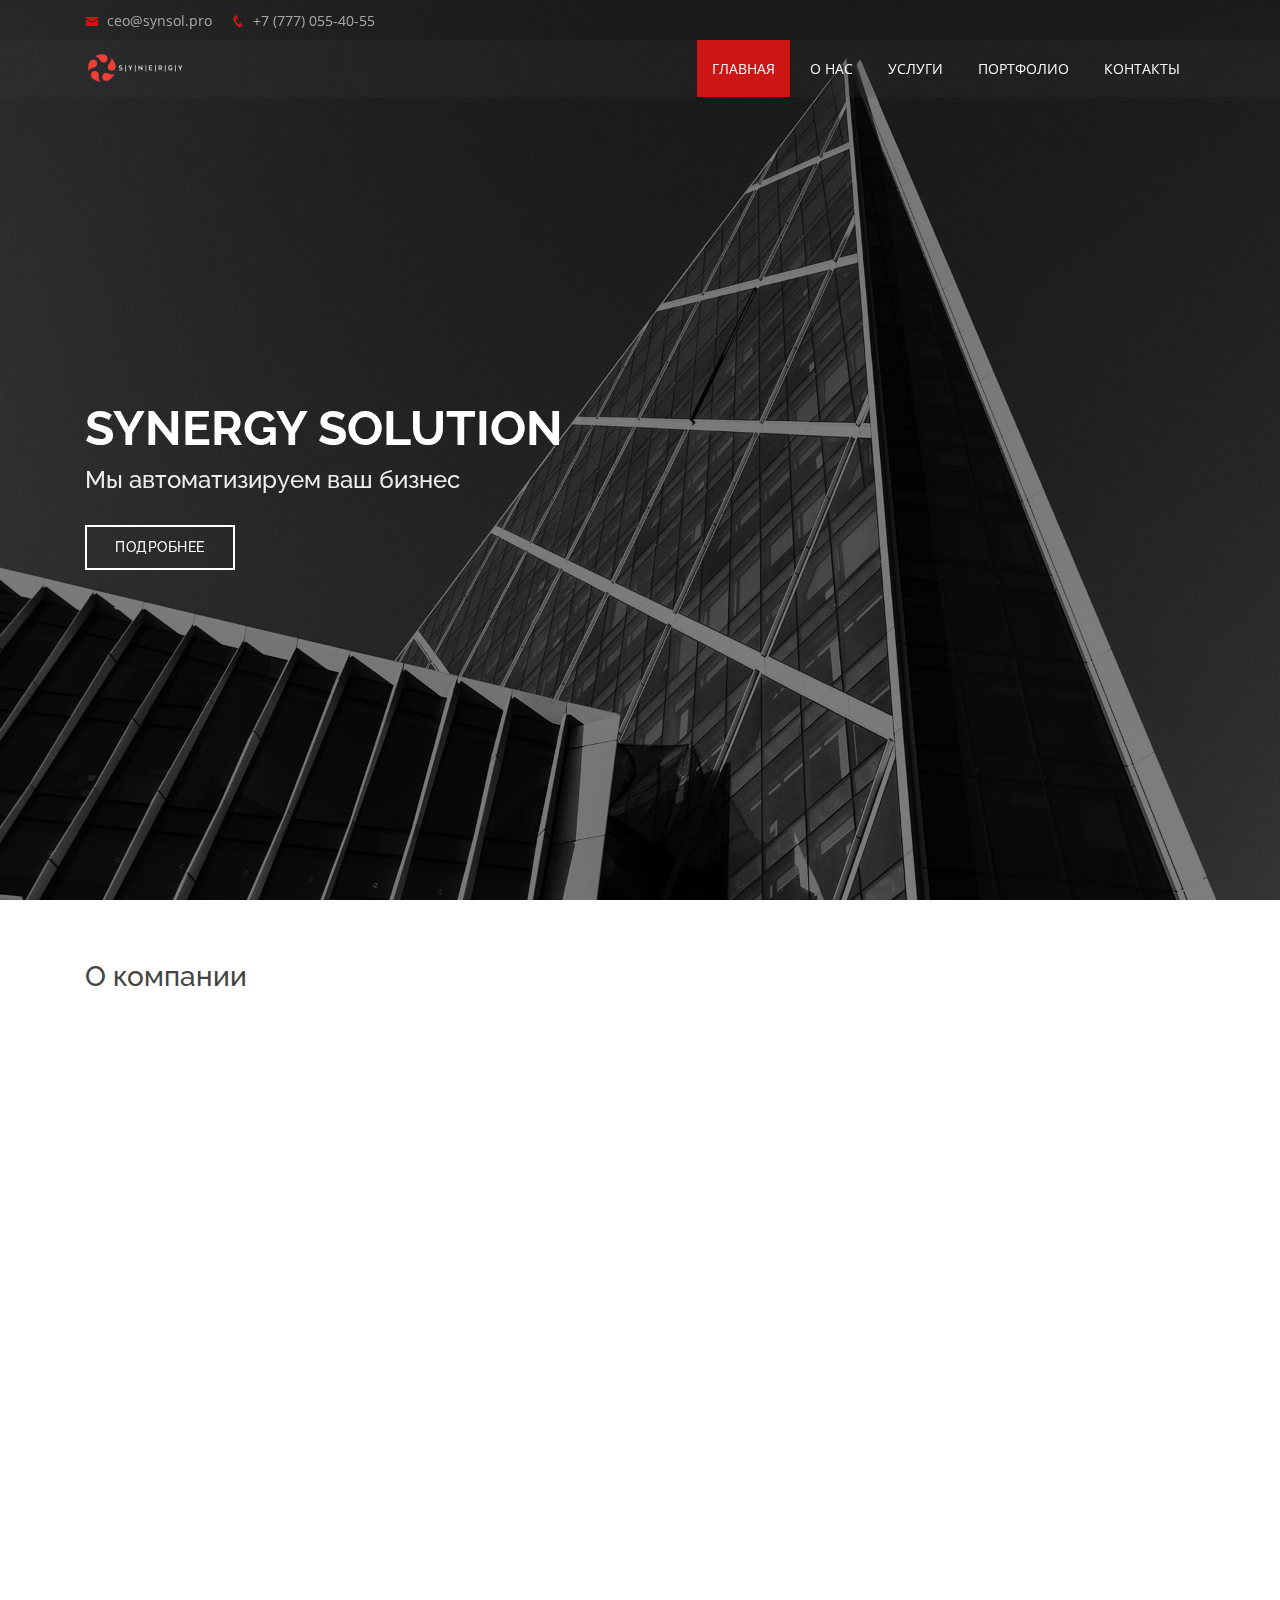
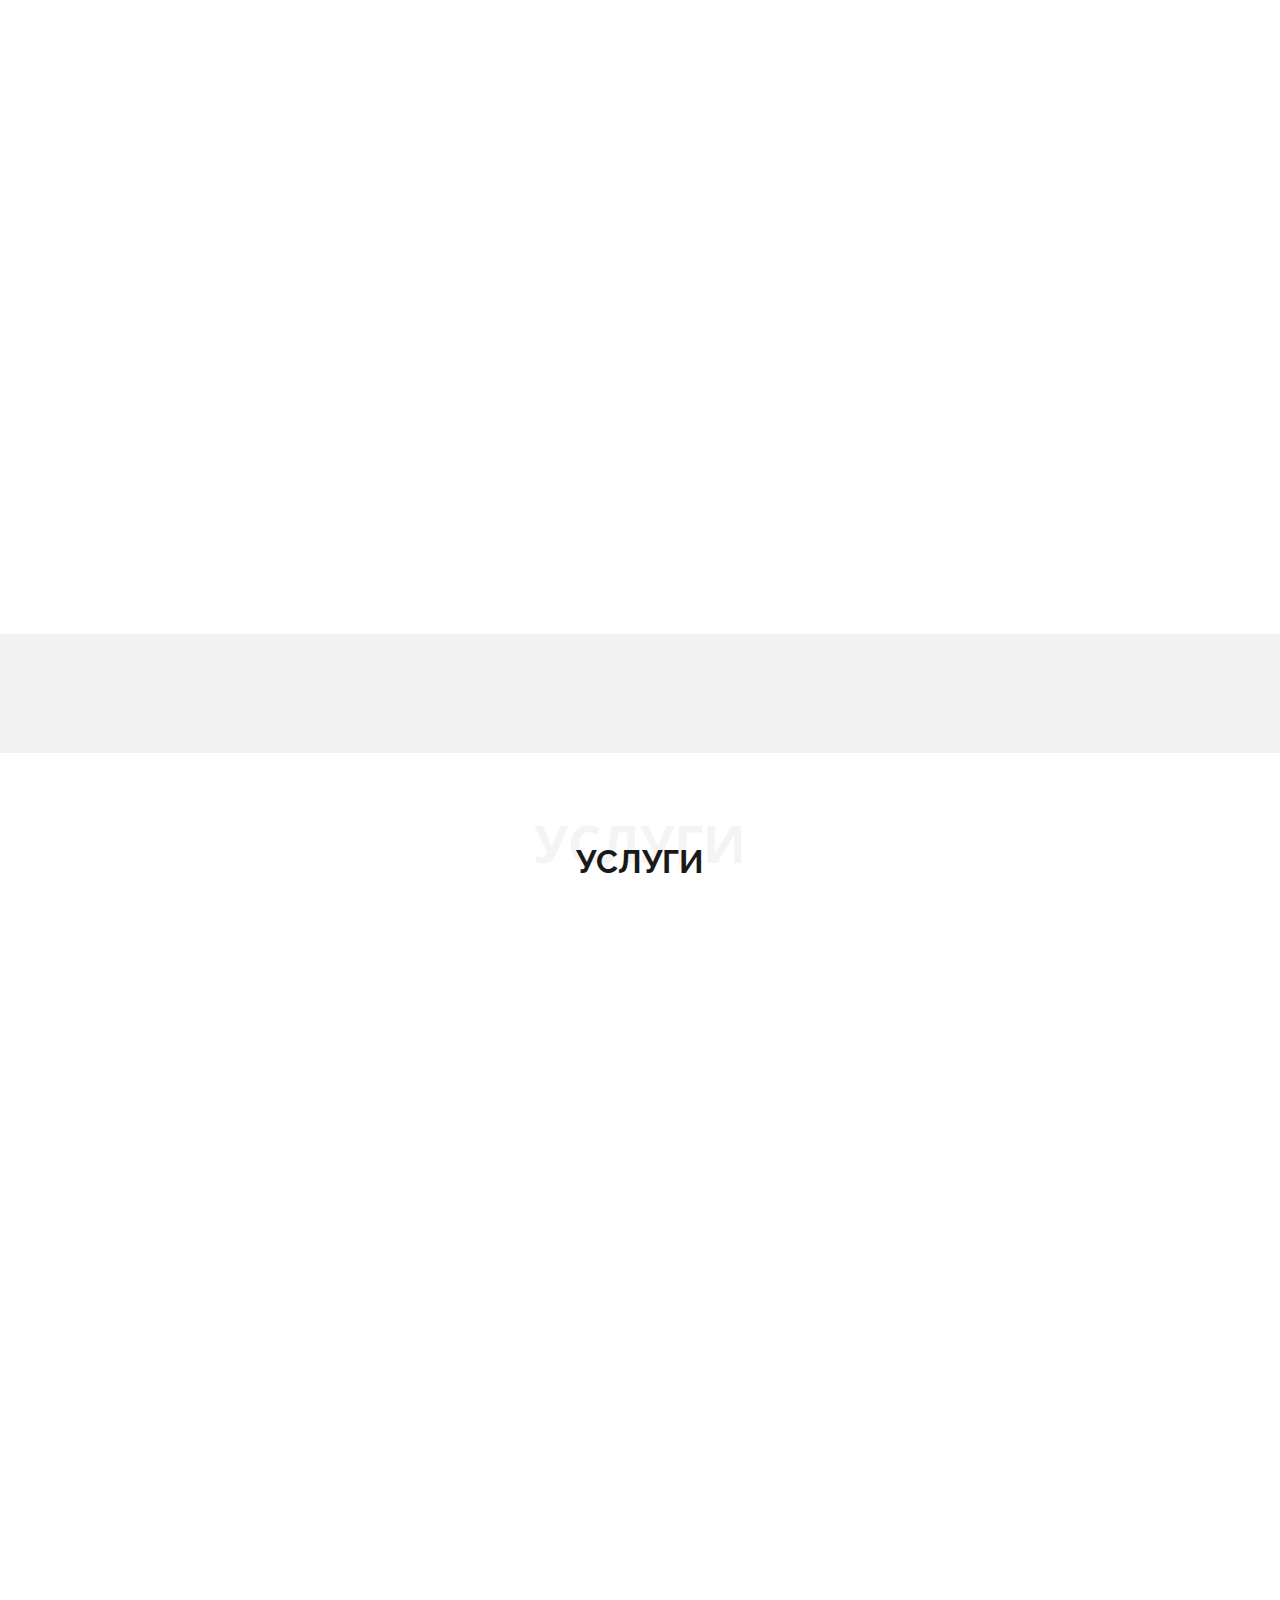
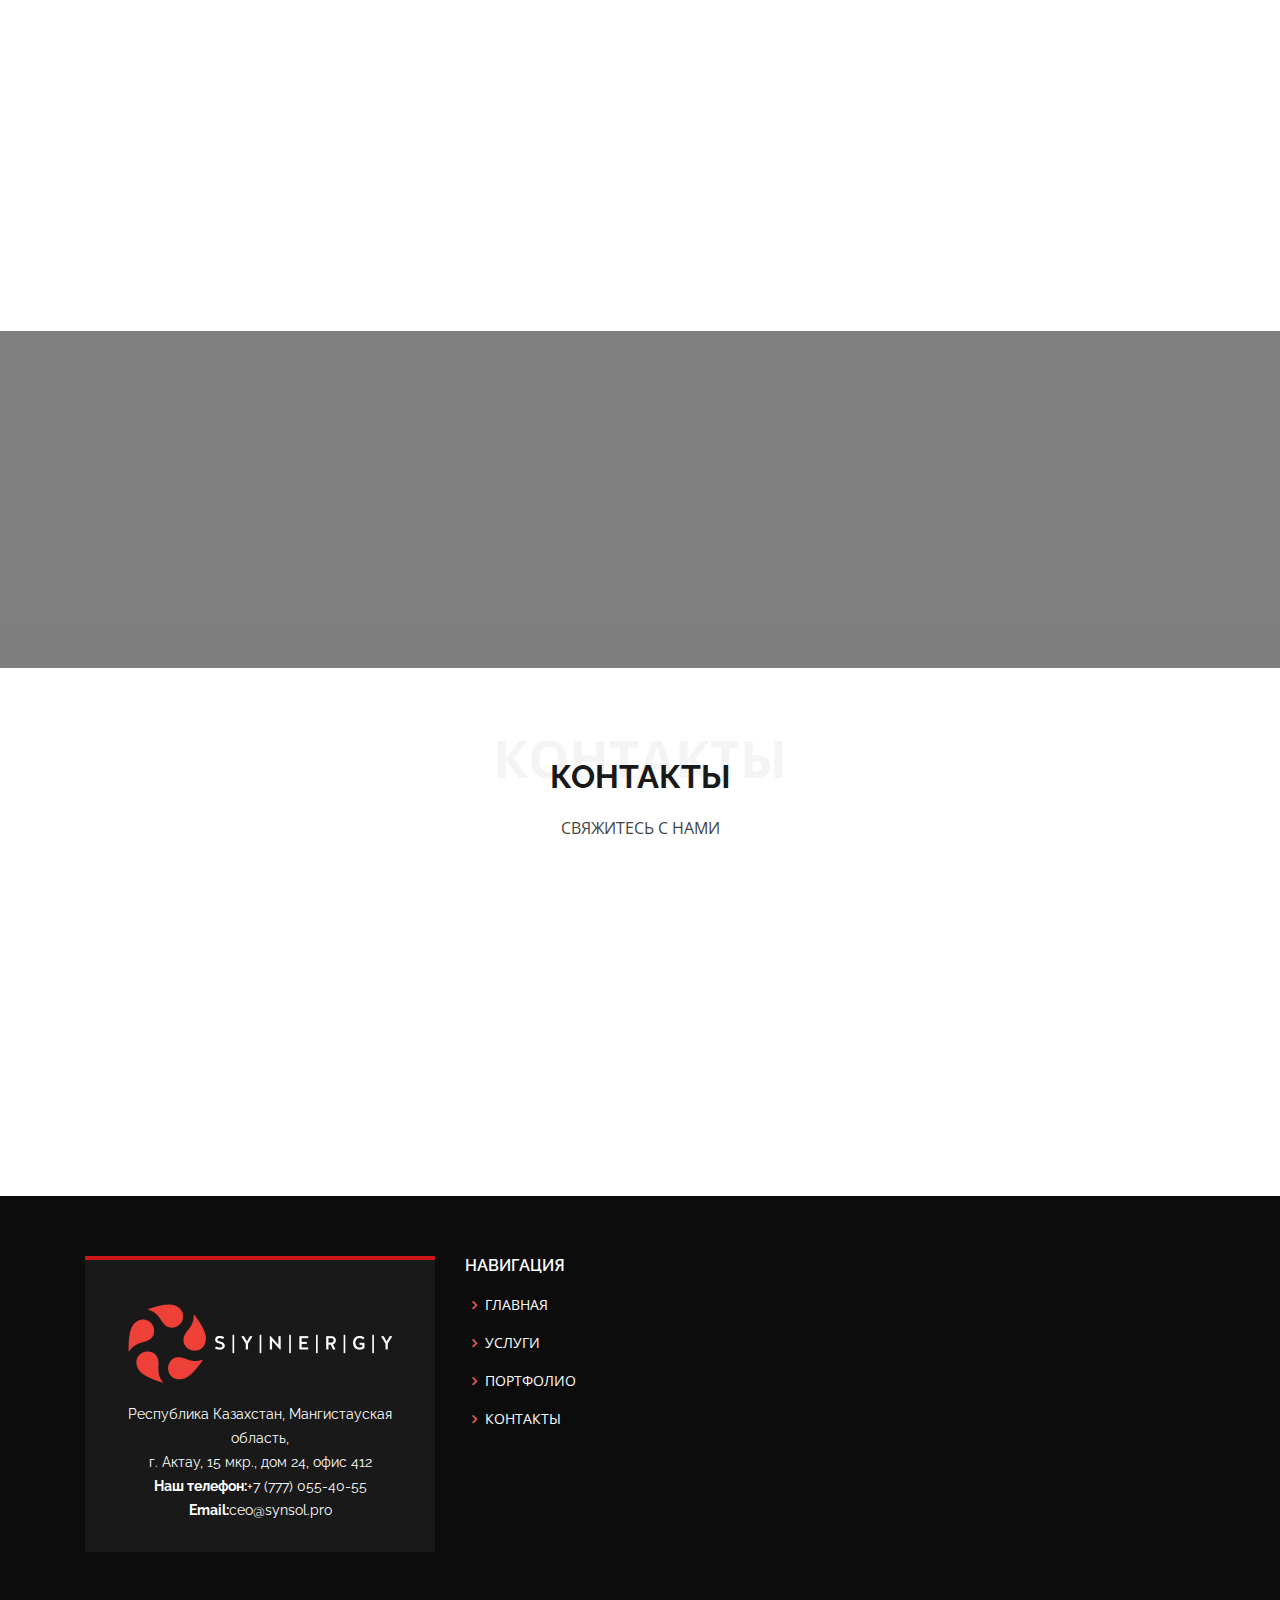
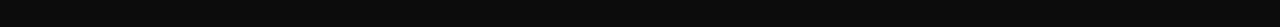
==== commit 0ed0e767: "address fix" ====
--- a/index.html
+++ b/index.html
@@ -62,7 +62,7 @@
             <li class="active"><a href="index.html">ГЛАВНАЯ</a></li>
             <li><a href="#about">О НАС</a></li>
             <li><a href="#services">УСЛУГИ</a></li>
-            <li><a href="#s">ПОРТФОЛИО</a></li>
+            <li><a href="portfolio-details.html">ПОРТФОЛИО</a></li>
 
             <li><a href="#contact">КОНТАКТЫ</a></li>
           </ul>
@@ -93,9 +93,9 @@
         <div class="container">
           <h3 class="mb-5">О компании</h3>
           <div class="row">
-            <div class="col-6 col-lg-6 col-md-6 mb-5">
+            <div class="col-12 col-lg-6 col-md-6 mb-5">
               <iframe
-                width="560"
+                width="100%"
                 height="315"
                 src="https://www.youtube.com/embed/1aSlIZLntoc"
                 frameborder="0"
@@ -104,9 +104,9 @@
               ></iframe>
             </div>
 
-            <div class="col-6 col-lg-6 col-md-6 mb-5">
+            <div class="col-12 col-lg-6 col-md-6 mb-5">
               <iframe
-                width="560"
+                width="100%"
                 height="315"
                 src="https://www.youtube.com/embed/iyC5016NU4A"
                 frameborder="0"
@@ -182,10 +182,10 @@
             <div class="col-lg-4" data-aos="fade-up">
               <div class="box">
                 <span>01</span>
-                <h4>ARTA SYNERGY</h4>
-                <p>
-                  Это для автоматизации и оптимизации операционной деятельности
-                  организации с целью устрания продаж
+                <h4>Платформа ARTA Synergy</h4>
+                <p>
+                  Платформа для автоматизации услуг Synergy в 7 раз быстрее, чем
+                  заказная разработка под индивидуальные требования клиента.
                 </p>
               </div>
             </div>
@@ -197,8 +197,12 @@
             >
               <div class="box">
                 <span>02</span>
-                <h4>Высокий уровень</h4>
-                <p>готовности нашей команды для реализации проектов</p>
+                <h4>Digital Services</h4>
+                <p>
+                  Наша компания накопила значительный опыт работы с цифровыми
+                  сервисами. Мы готовы придать дополнительный импульс вашему
+                  бизнесу.
+                </p>
               </div>
             </div>
 
@@ -209,10 +213,11 @@
             >
               <div class="box">
                 <span>03</span>
-                <h4>Мы работаем</h4>
-                <p>
-                  Molestiae officiis omnis illo asperiores. Aut doloribus vitae
-                  sunt debitis quo vel nam quis
+                <h4>Ассортимент базовых решений</h4>
+                <p>
+                  Линейка продуктов Digital Services позволяет охватить
+                  автоматизацией критические для бизнеса операции в среднем
+                  всего за 3 месяца.
                 </p>
               </div>
             </div>
@@ -262,14 +267,14 @@
             >
               <div class="icon-box">
                 <div class="icon"><i class="bx bxl-dribbble"></i></div>
-                <h4><a href="#">Увеличьте количество клиентов</a></h4>
+                <h4><a href="crm_1.html">Увеличьте количество клиентов</a></h4>
                 <p>
                   Увеличьте объем заявок, наглядно показав ассортимент ваших
                   услуг на сайте; Сэкономьте время ваших клиентов и
                   консультантов на рассказ о каждой услуге, опубликовав паспорт
                   услуги: презентацию, описание, результат
                 </p>
-                <a href="#" class="custom-btn">Подробнее</a>
+                <a href="crm_1.html" class="custom-btn">Подробнее</a>
               </div>
             </div>
 
@@ -280,13 +285,17 @@
             >
               <div class="icon-box">
                 <div class="icon"><i class="bx bx-file"></i></div>
-                <h4><a href="">Увеличьте конвертацию заявок в продажи</a></h4>
+                <h4>
+                  <a href="crm_2.html"
+                    >Увеличьте конвертацию заявок в продажи</a
+                  >
+                </h4>
                 <p>
                   Увеличьте объем продаж, наглядно контролируя исполнение
                   каждого этапа сделки командой продаж (трекинг сделок по
                   статусам и контроль исполнения плана продаж);
                 </p>
-                <a href="#" class="custom-btn">Подробнее</a>
+                <a href="crm_2.html" class="custom-btn">Подробнее</a>
               </div>
             </div>
 
@@ -298,7 +307,7 @@
               <div class="icon-box">
                 <div class="icon"><i class="bx bx-tachometer"></i></div>
                 <h4>
-                  <a href=""
+                  <a href="crm_3.html"
                     >Обеспечьте высокий уровень исполнительской дисциплины</a
                   >
                 </h4>
@@ -308,7 +317,7 @@
                   законодательства по документационному обеспечению (регистрация
                   первичных документов);
                 </p>
-                <a href="#" class="custom-btn">Подробнее</a>
+                <a href="crm_3.html" class="custom-btn">Подробнее</a>
               </div>
             </div>
 
@@ -320,7 +329,7 @@
               <div class="icon-box">
                 <div class="icon"><i class="bx bx-world"></i></div>
                 <h4>
-                  <a href=""
+                  <a href="crm_4.html"
                     >Обеспечьте гарантированную способность сотрудников
                     выполнять свои обязанности</a
                   >
@@ -330,7 +339,7 @@
                   обязанности за счет инструментов самоподготовки и самоконтроля
                   через мобильные устройства;
                 </p>
-                <a href="#" class="custom-btn">Подробнее</a>
+                <a href="crm_4.html" class="custom-btn">Подробнее</a>
               </div>
             </div>
           </div>
@@ -344,7 +353,7 @@
           <div class="text-center">
             <h3>НАШИ ПРОЕКТЫ</h3>
 
-            <a class="cta-btn" href="#">Подробнее</a>
+            <a class="cta-btn" href="portfolio-details.html">Подробнее</a>
           </div>
         </div>
       </section>
@@ -366,7 +375,7 @@
                 <h3>Наш адрес</h3>
                 <p>
                   Республика Казахстан, Мангистауская область, <br />
-                  г. Актау, 15 мкр., дом 42, офис 2
+                  г. Актау, 15 мкр., дом 24, офис 412
                 </p>
               </div>
             </div>
@@ -443,7 +452,7 @@
                 /></a>
                 <p>
                   Республика Казахстан, Мангистауская область, <br />
-                  г. Актау, 15 мкр., дом 42, офис 2 <br />
+                  г. Актау, 15 мкр., дом 24, офис 412 <br />
                   <strong>Наш телефон:</strong>+7 (777) 055-40-55<br />
                   <strong>Email:</strong>ceo@synsol.pro <br />
                 </p>
@@ -462,7 +471,8 @@
                   <a href="#services">УСЛУГИ</a>
                 </li>
                 <li>
-                  <i class="bx bx-chevron-right"></i> <a href="#">ПОРТФОЛИО</a>
+                  <i class="bx bx-chevron-right"></i>
+                  <a href="portfolio-details.html">ПОРТФОЛИО</a>
                 </li>
                 <li>
                   <i class="bx bx-chevron-right"></i>
